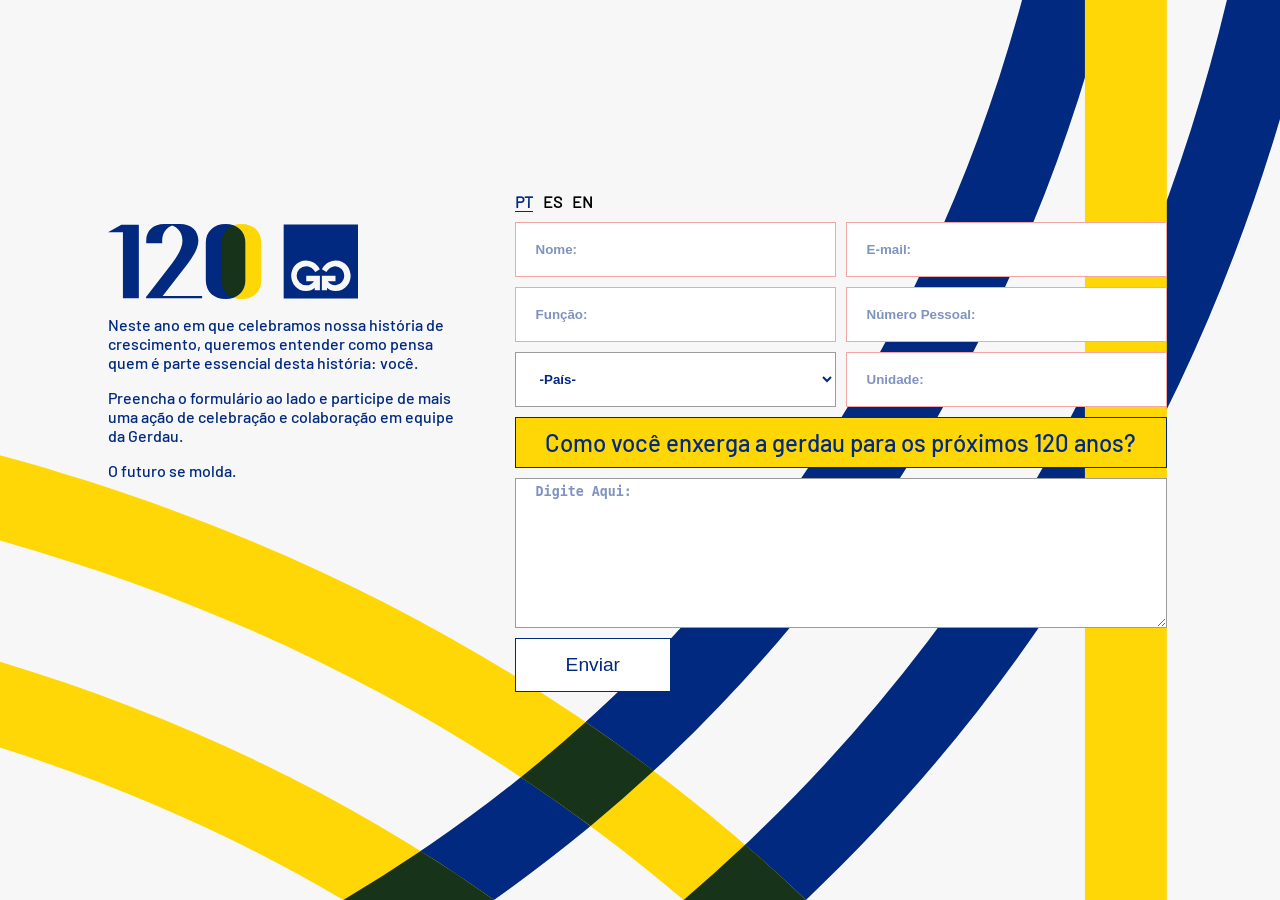
==== index.html @ b79c0163 "Add files via upload" ====
<!-- @format -->

<html lang="en">
    <head>
        <meta charset="utf-8" />
        <meta name="viewport" content="width=device-width, initial-scale=1.0" />
        <title>Gerdau 120 anos</title>
        <link rel="stylesheet" href="./css/index.css" />
        <script type="text/javascript" src="./js/translator.js"></script>
        <script type="text/javascript" src="./js/validator.js"></script>
        <script type="text/javascript" src="./js/index.js"></script>
    </head>
    <body>
        <div id="root" class="container-fluid">
            <div id="info_wrapper">
                <img src="./assets/images/Ativo-1logo.svg" />
                <p id="first_p" class="gerdau-blue-txt">
                    Neste ano em que celebramos nossa história de crescimento,
                    queremos entender como pensa quem é parte essencial desta
                    história: você.
                </p>
                <p id="second_p" class="gerdau-blue-txt">
                    Preencha o formulário ao lado e participe de mais uma ação
                    de celebração e colaboração em equipe da Gerdau.
                </p>
                <p id="third_p" class="gerdau-blue-txt">O futuro se molda.</p>
            </div>
            <div id="form_wrapper">
                <div class="row">
                    <h4
                        class="language-selector active"
                        id="pt"
                        data-language="Portuguese"
                    >
                        PT
                    </h4>
                    <h4
                        class="language-selector"
                        id="es"
                        data-language="Spanish"
                    >
                        ES
                    </h4>
                    <h4
                        class="language-selector"
                        id="en"
                        data-language="English"
                    >
                        EN
                    </h4>
                </div>
                <form>
                    <div class="row">
                        <input
                            type="text"
                            id="name_input"
                            name="name"
                            placeholder="Nome:"
                            class="input-default half-input gerdau-blue-txt"
                            required
                        />
                        <input
                            type="email"
                            id="email_input"
                            name="email"
                            placeholder="E-mail:"
                            class="input-default half-input gerdau-blue-txt"
                            pattern="[a-z0-9!#$%&'*+/=?^_`{|}~-]+(?:\.[a-z0-9!#$%&'*+/=?^_`{|}~-]+)*@(?:[a-z0-9](?:[a-z0-9-]*[a-z0-9])?\.)+[a-z0-9](?:[a-z0-9-]*[a-z0-9])?"
                            required
                        />
                    </div>

                    <div class="row">
                        <input
                            type="text"
                            id="function_input"
                            name="function"
                            placeholder="Função:"
                            class="input-default half-input gerdau-blue-txt"
                            required
                        />
                        <input
                            type="text"
                            id="personal_number_input"
                            name="personal_number"
                            placeholder="Número Pessoal:"
                            class="input-default half-input gerdau-blue-txt"
                            required
                        />
                    </div>

                    <div class="row">
                        <select
                            id="country_select"
                            class="input-default half-input gerdau-blue-txt"
                            required
                        >
                            <option disabled selected>-País-</option>
                            <option>América do Norte</option>
                            <option>Argentina</option>
                            <option>Brasil</option>
                            <option>Colômbia</option>
                            <option>México</option>
                            <option>Peru</option>
                            <option>República Dominicana</option>
                            <option>Uruguai</option>
                            <option>Venezuela</option>
                        </select>
                        <input
                            type="text"
                            id="unity_input"
                            name="unity"
                            placeholder="Unidade:"
                            class="input-default half-input gerdau-blue-txt"
                            required
                        />
                    </div>

                    <div class="row">
                        <p
                            id="spacer_text"
                            class="gerdau-blue-txt gerdau-yellow-bg"
                        >
                            Como você enxerga a gerdau para os próximos 120
                            anos?
                        </p>
                    </div>

                    <div class="row">
                        <textarea
                            class="input-default gerdau-blue-txt"
                            id="message_input"
                            name="message"
                            placeholder="Digite Aqui:"
                            maxlength="120"
                            required
                        ></textarea>
                    </div>

                    <div class="row">
                        <button
                            type="button"
                            id="btn_enviar"
                            class="btn-default gerdau-blue-txt"
                        >
                            Enviar
                        </button>
                    </div>
                </form>
            </div>
        </div>
    </body>
</html>
---- css/index.css ----
/** @format */

@font-face {
    src: url("../assets/fonts/Barlow/Barlow-Regular.ttf");
    font-family: Barlow;
}

@font-face {
    src: url("../assets/fonts/Barlow/Barlow-Medium.ttf");
    font-family: Barlow-Medium;
}

body {
    width: 100%;
    min-height: 100vh;
    margin: 0;
    padding: 0;
    font-family: Barlow;
}

#root {
    width: 100%;
    min-height: 100%;
    height: inherit;
    margin: 0;
    padding: 0;

    display: flex;
    flex-wrap: nowrap;
    align-items: center;
    justify-content: center;

    background-image: url("../assets/images/bg.svg");
    background-repeat: no-repeat;
    background-position: bottom;
    background-size: cover;
}

#root > div {
    flex-basis: 50%;
    padding: 2%;
}

#info_wrapper {
    max-width: 350px;
    margin-bottom: 180px;
    font-family: Barlow-Medium;
}

#info_wrapper img {
    max-width: 250px;
}

#info_wrapper p {
    cursor: default;
}

#form_wrapper {
    max-width: fit-content;
}

.language-selector {
    display: inline-block;
    margin: 5px;
    cursor: pointer;
}

.language-selector:hover {
    color: var(--gerdau-blue);
}

.language-selector.active {
    color: var(--gerdau-blue);
    border-bottom: 1px solid var(--gerdau-blue);
}

#spacer_text {
    border: 1px solid var(--gerdau-blue);
    font-size: 1.5em;
    font-family: Barlow-Medium;
    padding: 10px 25px;
    margin: 5px;
    text-align: center;
    cursor: default;
    min-width: 600px;
    max-width: 600px;
}

#message_input {
    height: 150px;
}

/* Default Elements */

/* Divs/Containers */

.row {
    width: 100%;
    display: flex;
}

/* Inputs */

.half-input {
    flex-basis: 50%;
}

.input-default {
    width: 100%;
    height: 55px;
    margin: 5px;
    padding: 5px 20px;
    font-weight: bold;
    background-color: #ffffff;
    border: 1px solid #9c9c9c;
    border-radius: 0px 0px 0px 0px;
    outline: none;
}

.input-default:focus,
.input-default:focus-visible {
    border: 1px solid var(--gerdau-blue);
}

input:valid {
    border-color: #86ca86c2;
}

input:invalid {
    border-color: #f79b9be6;
}

/* Btns */

.btn-default {
    margin: 5px;
    padding: 15px 50px;
    font-size: 1.2em;
    background: white;
    border: 1px solid var(--gerdau-blue);
    cursor: pointer;
}

.btn-default:hover {
    background-color: var(--gerdau-yellow);
}

/* Default Gerdau*/

.gerdau-blue-txt {
    color: var(--gerdau-blue);
}

.gerdau-yellow-txt {
    color: var(--gerdau-yellow);
}

.gerdau-blue-bg {
    background-color: var(--gerdau-blue);
}

.gerdau-yellow-bg {
    background-color: var(--gerdau-yellow);
}

::placeholder {
    /* Chrome, Firefox, Opera, Safari 10.1+ */
    color: var(--gerdau-blue);
    opacity: 0.5; /* Firefox */
}

:-ms-input-placeholder {
    /* Internet Explorer 10-11 */
    color: var(--gerdau-blue);
    opacity: 0.5;
}

::-ms-input-placeholder {
    /* Microsoft Edge */
    color: var(--gerdau-blue);
    opacity: 0.5;
}

/* Vars */

:root {
    --gerdau-blue: #00297f;
    --gerdau-yellow: #ffd706;
}

/* Mobile */

@media (max-width: 1000px) {
    #root {
        flex-wrap: wrap;
    }

    #root > div {
        flex-basis: 100%;
    }

    #info_wrapper {
        margin-bottom: 0;
    }
}

@media (max-width: 700px) {
    #spacer_text {
        min-width: fit-content;
    }
}

@media (max-width: 500px) {
    .row {
        flex-wrap: wrap;
    }

    .half-input {
        flex-basis: 100%;
    }
}
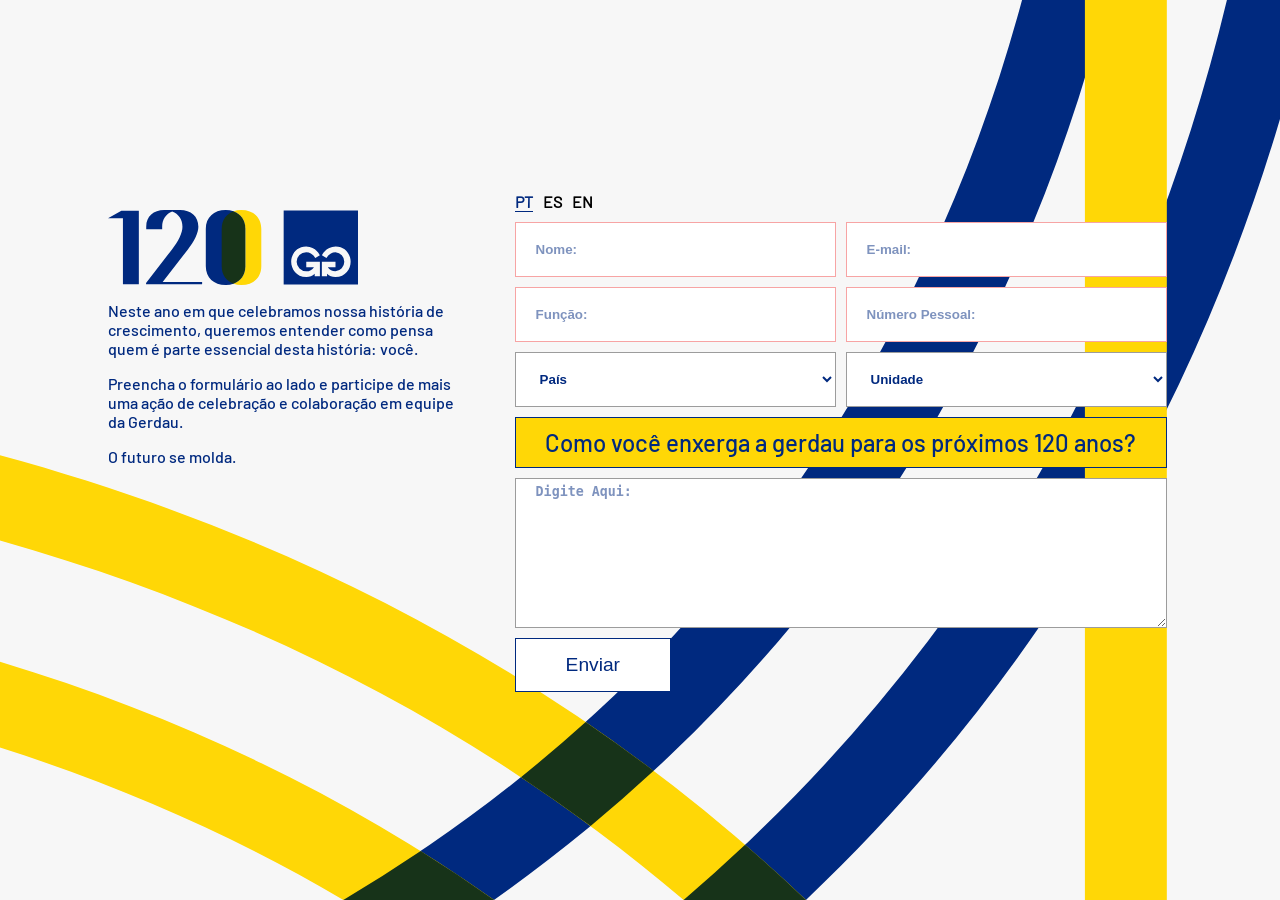
==== commit 7edc30ec: "Add files via upload" ====
--- a/index.html
+++ b/index.html
@@ -95,25 +95,34 @@
                             class="input-default half-input gerdau-blue-txt"
                             required
                         >
-                            <option disabled selected>-País-</option>
-                            <option>América do Norte</option>
-                            <option>Argentina</option>
-                            <option>Brasil</option>
-                            <option>Colômbia</option>
-                            <option>México</option>
-                            <option>Peru</option>
-                            <option>República Dominicana</option>
-                            <option>Uruguai</option>
-                            <option>Venezuela</option>
+                            <option disabled selected value="Country" >País</option>
+                            <option value="USA">América do Norte</option>
+                            <option value="Canada">Canadá</option>
+                            <option value="Argentina">Argentina</option>
+                            <option value="Brazil">Brasil</option>
+                            <option value="Colombia">Colômbia</option>
+                            <option value="Mexico">México</option>
+                            <option value="Peru">Peru</option>
+                            <option value="DominicanRepublic">República Dominicana</option>
+                            <option value="Uruguay">Uruguai</option>
+                            <option value="Venezuela">Venezuela</option>
                         </select>
-                        <input
+                        <select
+                            id="unity_select"
+                            class="input-default half-input gerdau-blue-txt"
+                            required
+                        >
+                            <option disabled selected value >Unidade</option>
+                            
+                        </select>
+                        <!-- <input
                             type="text"
                             id="unity_input"
                             name="unity"
                             placeholder="Unidade:"
                             class="input-default half-input gerdau-blue-txt"
                             required
-                        />
+                        /> -->
                     </div>
 
                     <div class="row">
--- a/css/index.css
+++ b/css/index.css
@@ -1,93 +1,94 @@
 /** @format */
 
 @font-face {
-    src: url("../assets/fonts/Barlow/Barlow-Regular.ttf");
-    font-family: Barlow;
+  src: url("../assets/fonts/Barlow/Barlow-Regular.ttf");
+  font-family: Barlow;
 }
 
 @font-face {
-    src: url("../assets/fonts/Barlow/Barlow-Medium.ttf");
-    font-family: Barlow-Medium;
+  src: url("../assets/fonts/Barlow/Barlow-Medium.ttf");
+  font-family: Barlow-Medium;
 }
 
 body {
-    width: 100%;
-    min-height: 100vh;
-    margin: 0;
-    padding: 0;
-    font-family: Barlow;
+  width: 100%;
+  min-height: 100vh;
+  margin: 0;
+  padding: 0;
+  font-family: Barlow;
 }
 
 #root {
-    width: 100%;
-    min-height: 100%;
-    height: inherit;
-    margin: 0;
-    padding: 0;
-
-    display: flex;
-    flex-wrap: nowrap;
-    align-items: center;
-    justify-content: center;
-
-    background-image: url("../assets/images/bg.svg");
-    background-repeat: no-repeat;
-    background-position: bottom;
-    background-size: cover;
+  width: 100%;
+  min-height: 100%;
+  height: inherit;
+  margin: 0;
+  padding: 0;
+
+  display: flex;
+  flex-wrap: nowrap;
+  align-items: center;
+  justify-content: center;
+
+  background-image: url("../assets/images/bg.svg");
+  background-repeat: no-repeat;
+  background-position: bottom;
+  background-size: cover;
 }
 
 #root > div {
-    flex-basis: 50%;
-    padding: 2%;
+  flex-basis: 50%;
+  padding: 2%;
 }
 
 #info_wrapper {
-    max-width: 350px;
-    margin-bottom: 180px;
-    font-family: Barlow-Medium;
+  max-width: 350px;
+  margin-bottom: 180px;
+  font-family: Barlow-Medium;
+  min-height: 300px;
 }
 
 #info_wrapper img {
-    max-width: 250px;
+  max-width: 250px;
 }
 
 #info_wrapper p {
-    cursor: default;
+  cursor: default;
 }
 
 #form_wrapper {
-    max-width: fit-content;
+  max-width: fit-content;
 }
 
 .language-selector {
-    display: inline-block;
-    margin: 5px;
-    cursor: pointer;
+  display: inline-block;
+  margin: 5px;
+  cursor: pointer;
 }
 
 .language-selector:hover {
-    color: var(--gerdau-blue);
+  color: var(--gerdau-blue);
 }
 
 .language-selector.active {
-    color: var(--gerdau-blue);
-    border-bottom: 1px solid var(--gerdau-blue);
+  color: var(--gerdau-blue);
+  border-bottom: 1px solid var(--gerdau-blue);
 }
 
 #spacer_text {
-    border: 1px solid var(--gerdau-blue);
-    font-size: 1.5em;
-    font-family: Barlow-Medium;
-    padding: 10px 25px;
-    margin: 5px;
-    text-align: center;
-    cursor: default;
-    min-width: 600px;
-    max-width: 600px;
+  border: 1px solid var(--gerdau-blue);
+  font-size: 1.5em;
+  font-family: Barlow-Medium;
+  padding: 10px 25px;
+  margin: 5px;
+  text-align: center;
+  cursor: default;
+  min-width: 600px;
+  max-width: 600px;
 }
 
 #message_input {
-    height: 150px;
+  height: 150px;
 }
 
 /* Default Elements */
@@ -95,127 +96,127 @@
 /* Divs/Containers */
 
 .row {
-    width: 100%;
-    display: flex;
+  width: 100%;
+  display: flex;
 }
 
 /* Inputs */
 
 .half-input {
-    flex-basis: 50%;
+  flex-basis: 50%;
 }
 
 .input-default {
-    width: 100%;
-    height: 55px;
-    margin: 5px;
-    padding: 5px 20px;
-    font-weight: bold;
-    background-color: #ffffff;
-    border: 1px solid #9c9c9c;
-    border-radius: 0px 0px 0px 0px;
-    outline: none;
+  width: 100%;
+  height: 55px;
+  margin: 5px;
+  padding: 5px 20px;
+  font-weight: bold;
+  background-color: #ffffff;
+  border: 1px solid #9c9c9c;
+  border-radius: 0px 0px 0px 0px;
+  outline: none;
 }
 
 .input-default:focus,
 .input-default:focus-visible {
-    border: 1px solid var(--gerdau-blue);
+  border: 1px solid var(--gerdau-blue);
 }
 
 input:valid {
-    border-color: #86ca86c2;
+  border-color: #86ca86c2;
 }
 
 input:invalid {
-    border-color: #f79b9be6;
+  border-color: #f79b9be6;
 }
 
 /* Btns */
 
 .btn-default {
-    margin: 5px;
-    padding: 15px 50px;
-    font-size: 1.2em;
-    background: white;
-    border: 1px solid var(--gerdau-blue);
-    cursor: pointer;
+  margin: 5px;
+  padding: 15px 50px;
+  font-size: 1.2em;
+  background: white;
+  border: 1px solid var(--gerdau-blue);
+  cursor: pointer;
 }
 
 .btn-default:hover {
-    background-color: var(--gerdau-yellow);
+  background-color: var(--gerdau-yellow);
 }
 
 /* Default Gerdau*/
 
 .gerdau-blue-txt {
-    color: var(--gerdau-blue);
+  color: var(--gerdau-blue);
 }
 
 .gerdau-yellow-txt {
-    color: var(--gerdau-yellow);
+  color: var(--gerdau-yellow);
 }
 
 .gerdau-blue-bg {
-    background-color: var(--gerdau-blue);
+  background-color: var(--gerdau-blue);
 }
 
 .gerdau-yellow-bg {
-    background-color: var(--gerdau-yellow);
+  background-color: var(--gerdau-yellow);
 }
 
 ::placeholder {
-    /* Chrome, Firefox, Opera, Safari 10.1+ */
-    color: var(--gerdau-blue);
-    opacity: 0.5; /* Firefox */
+  /* Chrome, Firefox, Opera, Safari 10.1+ */
+  color: var(--gerdau-blue);
+  opacity: 0.5; /* Firefox */
 }
 
 :-ms-input-placeholder {
-    /* Internet Explorer 10-11 */
-    color: var(--gerdau-blue);
-    opacity: 0.5;
+  /* Internet Explorer 10-11 */
+  color: var(--gerdau-blue);
+  opacity: 0.5;
 }
 
 ::-ms-input-placeholder {
-    /* Microsoft Edge */
-    color: var(--gerdau-blue);
-    opacity: 0.5;
+  /* Microsoft Edge */
+  color: var(--gerdau-blue);
+  opacity: 0.5;
 }
 
 /* Vars */
 
 :root {
-    --gerdau-blue: #00297f;
-    --gerdau-yellow: #ffd706;
+  --gerdau-blue: #00297f;
+  --gerdau-yellow: #ffd706;
 }
 
 /* Mobile */
 
 @media (max-width: 1000px) {
-    #root {
-        flex-wrap: wrap;
-    }
-
-    #root > div {
-        flex-basis: 100%;
-    }
-
-    #info_wrapper {
-        margin-bottom: 0;
-    }
+  #root {
+    flex-wrap: wrap;
+  }
+
+  #root > div {
+    flex-basis: 100%;
+  }
+
+  #info_wrapper {
+    margin-bottom: 0;
+  }
 }
 
 @media (max-width: 700px) {
-    #spacer_text {
-        min-width: fit-content;
-    }
+  #spacer_text {
+    min-width: fit-content;
+  }
 }
 
 @media (max-width: 500px) {
-    .row {
-        flex-wrap: wrap;
-    }
-
-    .half-input {
-        flex-basis: 100%;
-    }
-}
+  .row {
+    flex-wrap: wrap;
+  }
+
+  .half-input {
+    flex-basis: 100%;
+  }
+}
